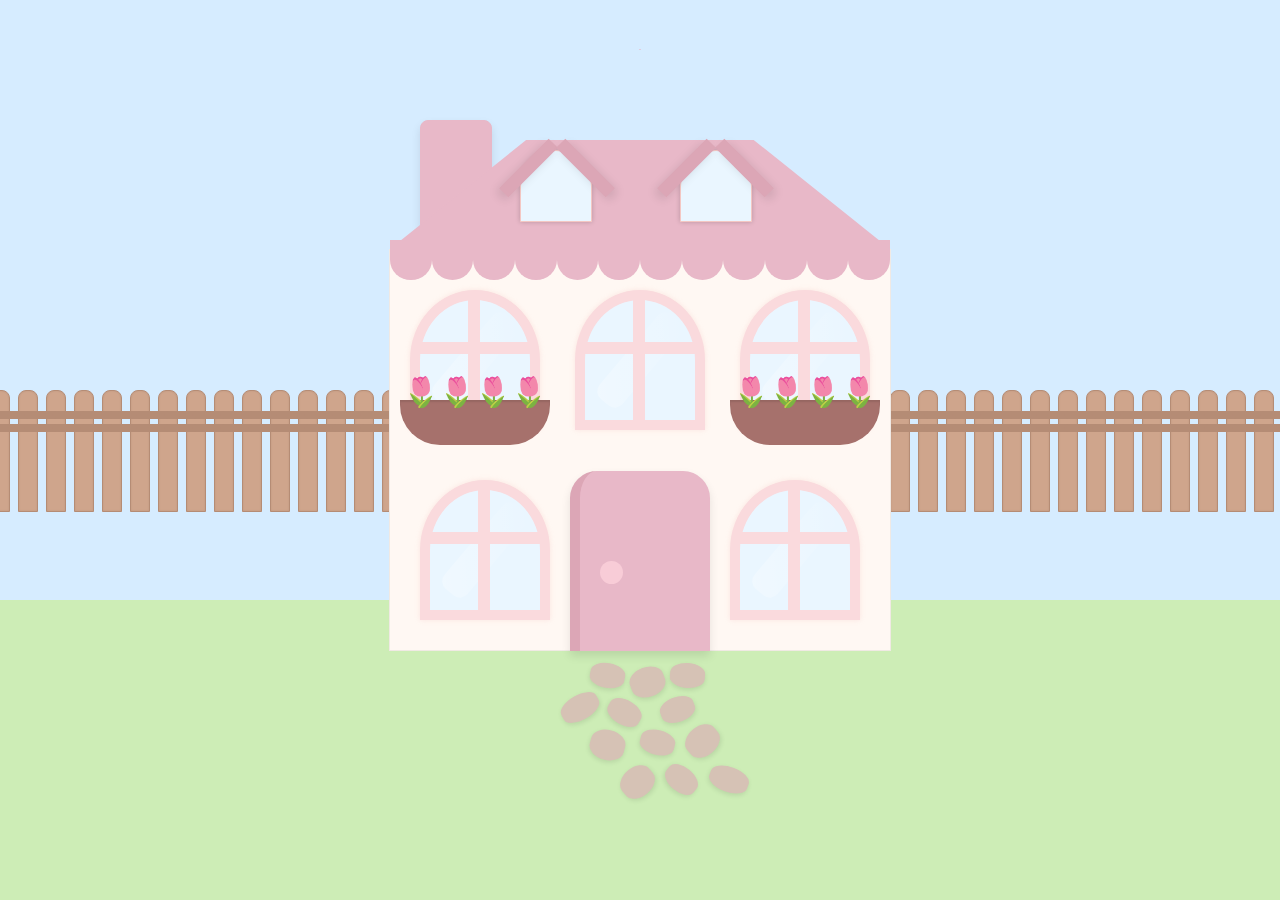
==== css-house/index.html @ 6ee1797e "Initial upload of HTML and CSS practice projects" ====
<!DOCTYPE html>
<html lang="en">
  <head>
    <meta charset="utf-8" />
    <meta name="viewport" content="width=device-width, initial-scale=1.0" />
    <link rel="stylesheet" href="styles.css" />
    <title>House Painting</title>
  </head>
  <body>
    <div id="house">
      <div id="chimney"></div>
      <div id="roof"></div>

      <div class="roof-edge-container">
        <div class="roof-edge"></div>
        <div class="roof-edge"></div>
        <div class="roof-edge"></div>
        <div class="roof-edge"></div>
        <div class="roof-edge"></div>
        <div class="roof-edge"></div>
        <div class="roof-edge"></div>
        <div class="roof-edge"></div>
        <div class="roof-edge"></div>
        <div class="roof-edge"></div>
        <div class="roof-edge"></div>
        <div class="roof-edge"></div>
      </div>

      <div id="roof-curve"></div>

      <div id="attic-window-1">
        <div class="trim-left"></div>
        <div class="trim-right"></div>
      </div>

      <div id="attic-window-2">
        <div class="trim-left"></div>
        <div class="trim-right"></div>
      </div>

      <div id="window-1">
        <div class="pane-vertical"></div>
        <div class="pane-horizontal"></div>
      </div>

      <div id="window-2">
        <div class="pane-vertical"></div>
        <div class="pane-horizontal"></div>
      </div>

      <div id="window-3">
        <div class="pane-vertical"></div>
        <div class="pane-horizontal"></div>
      </div>

      <div id="window-4">
        <div class="pane-vertical"></div>
        <div class="pane-horizontal"></div>
        <div class="window-box"></div>
      </div>

      <div id="window-5">
        <div class="pane-vertical"></div>
        <div class="pane-horizontal"></div>
        <div class="window-box"></div>
      </div>

      <div id="window-6">
        <div class="pane-vertical"></div>
        <div class="pane-horizontal"></div>
      </div>

      <div id="door"></div>

      <div id="walkway">
        <div class="stone stone1"></div>
        <div class="stone stone2"></div>
        <div class="stone stone3"></div>
        <div class="stone stone4"></div>
        <div class="stone stone5"></div>
        <div class="stone stone6"></div>
        <div class="stone stone7"></div>
        <div class="stone stone8"></div>
        <div class="stone stone9"></div>
        <div class="stone stone10"></div>
        <div class="stone stone11"></div>
        <div class="stone stone12"></div>
      </div>

      <div id="fence-left">
        <div class="fence-post"></div>
        <div class="fence-post"></div>
        <div class="fence-post"></div>
        <div class="fence-post"></div>
        <div class="fence-post"></div>
        <div class="fence-post"></div>
        <div class="fence-post"></div>
        <div class="fence-post"></div>
        <div class="fence-post"></div>
        <div class="fence-post"></div>
        <div class="fence-post"></div>
        <div class="fence-post"></div>
        <div class="fence-post"></div>
        <div class="fence-post"></div>
        <div class="fence-post"></div>
        <div class="fence-post"></div>
        <div class="fence-post"></div>
        <div class="fence-post"></div>
        <div class="fence-post"></div>
        <div class="fence-post"></div>
      </div>

      <div id="fence-right">
        <div class="fence-post"></div>
        <div class="fence-post"></div>
        <div class="fence-post"></div>
        <div class="fence-post"></div>
        <div class="fence-post"></div>
        <div class="fence-post"></div>
        <div class="fence-post"></div>
        <div class="fence-post"></div>
        <div class="fence-post"></div>
        <div class="fence-post"></div>
        <div class="fence-post"></div>
        <div class="fence-post"></div>
        <div class="fence-post"></div>
        <div class="fence-post"></div>
        <div class="fence-post"></div>
        <div class="fence-post"></div>
        <div class="fence-post"></div>
        <div class="fence-post"></div>
        <div class="fence-post"></div>
        <div class="fence-post"></div>
      </div>
    </div>

    <div id="grass"></div>
  </body>
</html>
---- css-house/styles.css ----
body {
  margin: 0;
  display: flex;
  justify-content: center;
  align-items: center;
  height: 100vh;
  background-color: #d6ecff;
}

#house {
  position: relative;
  border: 1px solid #f0e9e4;
  background-color: #fff8f3;
  width: 500px;
  height: 400px;
  overflow: visible;
}

#chimney {
  position: absolute;
  top: -130px;
  left: 30px;
  z-index: -1;
  width: 70px;
  height: 110px;
  border: 1px solid #e8b8c8;
  border-radius: 8px;
  background-color: #e8b8c8;
  box-shadow: 0 5px 10px rgba(0, 0, 0, 0.1);
}

#roof {
  position: absolute;
  top: -201px;
  left: 0;
  width: 0;
  height: 0;
  border-left: 250px solid transparent;
  border-right: 250px solid transparent;
  border-bottom: 200px solid #e8b8c8;
  background-color: transparent;
}

#roof-curve {
  position: absolute;
  top: -200px;
  left: 50%;
  transform: translateX(-50%);
  width: 230px;
  height: 90px;
  background-color: #d6ecff;
  z-index: 2;
}

.roof-edge-container {
  position: absolute;
  bottom: 370px;
  left: 0;
  width: 100%;
  display: flex;
  justify-content: center;
  gap: -1px;
  z-index: 6;
}

.roof-edge {
  width: 42px;
  height: 40px;
  background-color: #e8b8c8;
  border-bottom-left-radius: 50%;
  border-bottom-right-radius: 50%;
}

#attic-window-1,
#attic-window-2 {
  position: absolute;
  width: 70px;
  height: 70px;
  background-color: #eaf6ff;
  border: 1px solid #f4c7c3;
  border-radius: 50% 50% 0 0;
  box-shadow: 0 0 5px rgba(0, 0, 0, 0.2);
  z-index: 3;
}

#attic-window-1 {
  top: -100px;
  left: 130px;
}

#attic-window-2 {
  top: -100px;
  left: 290px;
}

#attic-window-1 .trim-left,
#attic-window-1 .trim-right,
#attic-window-2 .trim-left,
#attic-window-2 .trim-right {
  position: absolute;
  top: -18px;
  width: 13px;
  height: 70px;
  background-color: #dca6b6;
  box-shadow: 0 5px 10px rgba(0, 0, 0, 0.1);
}

#attic-window-1 .trim-left {
  left: 1px;
  transform: rotate(45deg);
}

#attic-window-1 .trim-right {
  right: -1px;
  transform: rotate(-45deg);
}

#attic-window-2 .trim-left {
  left: 57px;
  transform: rotate(-45deg);
}

#attic-window-2 .trim-right {
  right: 58px;
  transform: rotate(45deg);
}

#window-1,
#window-2,
#window-4,
#window-5,
#window-6 {
  position: absolute;
  width: 110px;
  height: 120px;
  background-color: #eaf6ff;
  border: 10px solid #fadadd;
  box-shadow: 0 0 5px rgba(244, 199, 195, 0.4);
  border-radius: 50% 50% 0 0;
  display: flex;
  justify-content: center;
  align-items: center;
}

#window-1 {
  top: 230px;
  left: 30px;
}

#window-2 {
  top: 230px;
  left: 340px;
}

#window-4 {
  top: 40px;
  left: 20px;
}

#window-5 {
  top: 40px;
  left: 350px;
}

#window-6 {
  top: 40px;
  left: 185px;
}

#window-1 .pane-vertical,
#window-2 .pane-vertical,
#window-4 .pane-vertical,
#window-5 .pane-vertical,
#window-6 .pane-vertical {
  position: absolute;
  height: 124px;
  width: 12px;
  background-color: #fadadd;
  top: -1%;
  left: 49%;
  transform: translateX(-50%);
  z-index: 3;
}

#window-1 .pane-horizontal,
#window-2 .pane-horizontal,
#window-4 .pane-horizontal,
#window-5 .pane-horizontal,
#window-6 .pane-horizontal {
  position: absolute;
  height: 12px;
  width: 120px;
  background-color: #fadadd;
  top: 40%;
  left: -3%;
  transform: translateY(-50%);
  z-index: 3;
}

.window-box {
  position: absolute;
  width: 150px;
  height: 45px;
  background-color: #a6716c;
  border-bottom-left-radius: 40px;
  border-bottom-right-radius: 40px;
  bottom: -25px;
  left: 50%;
  transform: translateX(-50%);
  box-shadow: inset 0 2px 2px rgba(0, 0, 0, 0.1);
  z-index: 3;
}

.window-box::before {
  content: "🌷🌷🌷🌷";
  position: absolute;
  top: -25px;
  left: 50%;
  transform: translateX(-50%);
  font-size: 29px;
  white-space: nowrap;
  display: inline-block;
}

#window-1::before,
#window-2::before,
#window-4::before,
#window-5::before,
#window-6::before {
  content: "";
  top: 10%;
  left: 10%;
  width: 100%;
  height: 30px;
  background: linear-gradient(135deg, rgba(255, 255, 255, 0.3), rgba(255, 255, 255, 0));
  transform: rotate(-50deg);
  border-radius: 10px;
  z-index: 2;
}

#door {
  position: absolute;
  bottom: -1px;
  left: 180px;
  width: 130px;
  height: 180px;
  border-left: 10px solid #dca6b6;
  background-color: #e8b8c8;
  border-top-left-radius: 27px;
  border-top-right-radius: 27px;
  box-shadow: 0 5px 10px rgba(0, 0, 0, 0.1);
}

#door::after {
  content: "";
  position: absolute;
  top: 50%;
  left: 20px;
  width: 23px;
  height: 23px;
  background-color: #f8ccd7;
  border-radius: 50%;
}

#fence-left {
  position: absolute;
  top: 140px;
  left: -512px; 
  display: flex;
  gap: 8px;
  z-index: -2;
}

#fence-right {
  position: absolute;
  top: 140px;
  left: 500px; 
  display: flex;
  gap: 8px;
  z-index: -2;
}

.fence-post {
  width: 18px;
  height: 120px;
  border-radius: 8px 8px 0 0;
  box-shadow: inset 0 0 2px rgba(0, 0, 0, 0.1);
  background-color: #cfa58c; 
  border: 1px solid #b58c75;
  position: relative;
}

.fence-post::before,
.fence-post::after {
  content: "";
  position: absolute;
  height: 8px;
  width: 120px;
  background-color: #b58c75; 
  left: 50%;
  transform: translateX(-50%);
  border-radius: 4px;
}

.fence-post::before {
  top: 20px;
}

.fence-post::after {
  top: 33px;
}

#grass {
  position: absolute;
  bottom: 0;
  width: 100%;
  height: 300px;
  background-color: #cdedb6;
  z-index: -1;
}

#walkway {
  position: absolute;
  bottom: -167px;
  left: -50px;
  width: 100%;
  height: 400px;
  z-index: 2;
}

.stone {
  position: absolute;
  width: 35px;
  height: 25px;
  background-color: #d6c2b5;
  border-radius: 50% / 40%;
  box-shadow: 0 2px 5px rgba(0, 0, 0, 0.1);
}

.stone1 {
  top: 246px;
  left: 330px;
  transform: rotate(5deg);
}

.stone2 {
  top: 250px;
  left: 290px;
  transform: rotate(-20deg);
  width: 35px;
  height: 30px;
}

.stone3 {
  top: 280px;
  left: 320px;
  transform: rotate(-20deg);
}

.stone4 {
  top: 283px;
  left: 267px;
  transform: rotate(30deg);
}

.stone5 {
  top: 278px;
  left: 220px;
  transform: rotate(-30deg);
  width: 40px;
  height: 25px;
}

.stone6 {
  top: 246px;
  left: 250px;
  transform: rotate(10deg);
}

.stone7 {
  top: 313px;
  left: 250px;
  transform: rotate(15deg);
  width: 35px;
  height: 30px;
}

.stone8 {
  top: 313px;
  left: 300px;
  transform: rotate(15deg);
}

.stone9 {
  top: 309px;
  left: 345px;
  transform: rotate(-40deg);
  width: 35px;
  height: 30px;
}

.stone10 {
  top: 350px;
  left: 280px;
  transform: rotate(-40deg);
  width: 35px;
  height: 30px;
}

.stone11 {
  top: 350px;
  left: 324px;
  transform: rotate(40deg);
}

.stone12 {
  top: 350px;
  left: 369px;
  transform: rotate(20deg);
  width: 40px;
  height: 25px;
}
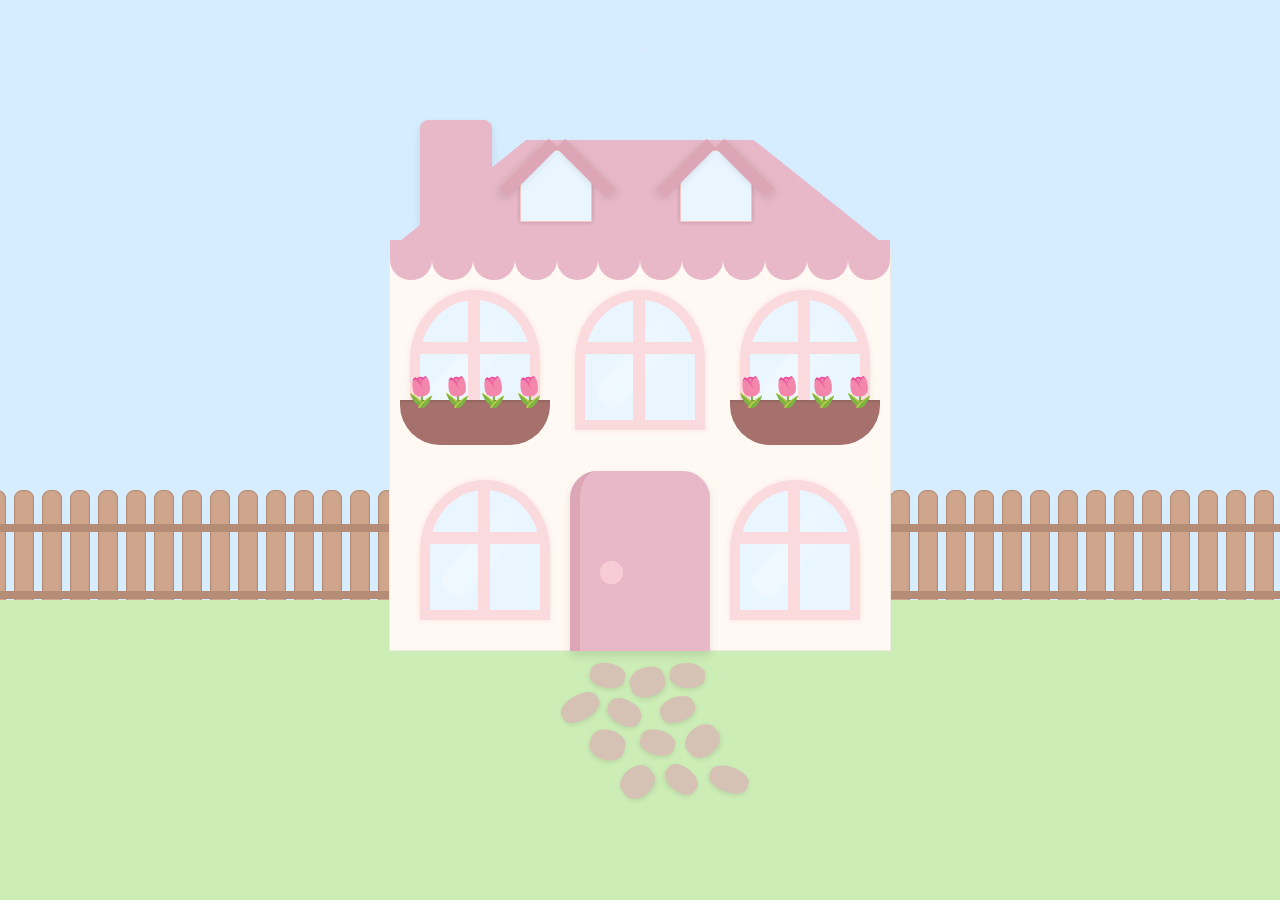
==== commit d052ea01: "Fixed house fence" ====
--- a/css-house/index.html
+++ b/css-house/index.html
@@ -108,6 +108,17 @@
         <div class="fence-post"></div>
         <div class="fence-post"></div>
         <div class="fence-post"></div>
+        <div class="fence-post"></div>
+        <div class="fence-post"></div>
+        <div class="fence-post"></div>
+        <div class="fence-post"></div>
+        <div class="fence-post"></div>
+        <div class="fence-post"></div>
+        <div class="fence-post"></div>
+        <div class="fence-post"></div>
+        <div class="fence-post"></div>
+        <div class="fence-post"></div>
+        <div class="fence-post"></div>
       </div>
 
       <div id="fence-right">
@@ -131,6 +142,9 @@
         <div class="fence-post"></div>
         <div class="fence-post"></div>
         <div class="fence-post"></div>
+        <div class="fence-post"></div>
+        <div class="fence-post"></div>
+
       </div>
     </div>
 
--- a/css-house/styles.css
+++ b/css-house/styles.css
@@ -264,8 +264,8 @@
 
 #fence-left {
   position: absolute;
-  top: 140px;
-  left: -512px; 
+  top: 240px;
+  left: -600px; 
   display: flex;
   gap: 8px;
   z-index: -2;
@@ -273,7 +273,7 @@
 
 #fence-right {
   position: absolute;
-  top: 140px;
+  top: 240px;
   left: 500px; 
   display: flex;
   gap: 8px;
@@ -303,7 +303,7 @@
 }
 
 .fence-post::before {
-  top: 20px;
+  top: 100px;
 }
 
 .fence-post::after {
